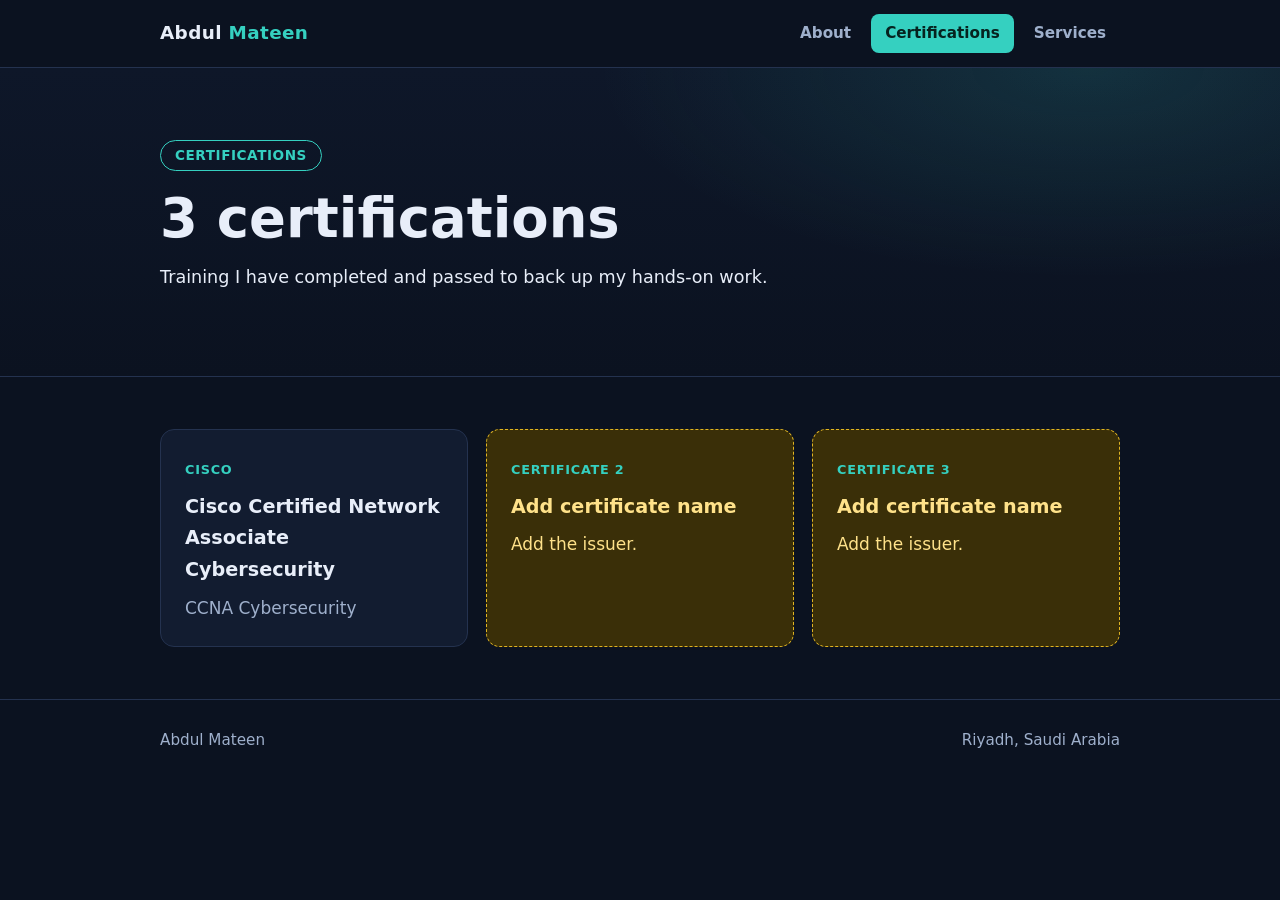
==== certifications.html @ 6075a5bf "Add simple three-page personal website About, Certifications and Services pages with a shared styles" ====
<!DOCTYPE html>
<html lang="en">
<head>
  <meta charset="utf-8">
  <meta name="viewport" content="width=device-width, initial-scale=1">
  <title>Certifications | Abdul Mateen</title>
  <meta name="description" content="Professional certifications held by Abdul Mateen, NOC engineer in Riyadh, Saudi Arabia.">
  <link rel="stylesheet" href="style.css">
</head>
<body>

<header class="site-header">
  <div class="wrap">
    <a class="brand" href="index.html">Abdul <span>Mateen</span></a>
    <nav class="nav">
      <a href="index.html">About</a>
      <a class="active" href="certifications.html">Certifications</a>
      <a href="services.html">Services</a>
    </nav>
  </div>
</header>

<div class="hero">
  <div class="wrap">
    <span class="eyebrow">CERTIFICATIONS</span>
    <h1>3 certifications</h1>
    <p class="lead">Training I have completed and passed to back up my hands-on work.</p>
  </div>
</div>

<main>
  <section>
    <div class="wrap">
      <div class="grid">
        <div class="card">
          <span class="tag">CISCO</span>
          <h3>Cisco Certified Network Associate Cybersecurity</h3>
          <p>CCNA Cybersecurity</p>
        </div>
        <div class="card todo-card">
          <span class="tag">CERTIFICATE 2</span>
          <h3>Add certificate name</h3>
          <p>Add the issuer.</p>
        </div>
        <div class="card todo-card">
          <span class="tag">CERTIFICATE 3</span>
          <h3>Add certificate name</h3>
          <p>Add the issuer.</p>
        </div>
      </div>
    </div>
  </section>
</main>

<footer class="site-footer">
  <div class="wrap">
    <span>Abdul Mateen</span>
    <span>Riyadh, Saudi Arabia</span>
  </div>
</footer>

</body>
</html>
---- style.css ----
:root {
  --bg: #0b1220;
  --panel: #121c30;
  --panel-2: #17233b;
  --line: #24324f;
  --text: #e8eef9;
  --muted: #9fb0cc;
  --accent: #35d0c0;
  --accent-ink: #06231f;
  --todo-bg: #3a2f08;
  --todo-line: #e0b422;
  --todo-text: #ffe28a;
}

* { box-sizing: border-box; }

html { scroll-behavior: smooth; }

body {
  margin: 0;
  background: var(--bg);
  color: var(--text);
  font-family: "Segoe UI", system-ui, -apple-system, Roboto, Helvetica, Arial, sans-serif;
  font-size: 17px;
  line-height: 1.65;
}

a { color: var(--accent); }

.wrap {
  max-width: 1000px;
  margin: 0 auto;
  padding: 0 20px;
}

/* Header */
.site-header {
  border-bottom: 1px solid var(--line);
  background: rgba(11, 18, 32, 0.95);
  position: sticky;
  top: 0;
  z-index: 10;
}

.site-header .wrap {
  display: flex;
  align-items: center;
  justify-content: space-between;
  flex-wrap: wrap;
  gap: 8px 24px;
  padding-top: 14px;
  padding-bottom: 14px;
}

.brand {
  color: var(--text);
  text-decoration: none;
  font-weight: 700;
  font-size: 1.15rem;
  letter-spacing: 0.02em;
}

.brand span { color: var(--accent); }

.nav {
  display: flex;
  flex-wrap: wrap;
  gap: 6px;
}

.nav a {
  color: var(--muted);
  text-decoration: none;
  padding: 7px 14px;
  border-radius: 8px;
  font-weight: 600;
  font-size: 0.95rem;
}

.nav a:hover { color: var(--text); background: var(--panel); }

.nav a.active { color: var(--accent-ink); background: var(--accent); }

/* Hero */
.hero {
  padding: 72px 0 56px;
  border-bottom: 1px solid var(--line);
  background:
    radial-gradient(700px 300px at 85% 0%, rgba(53, 208, 192, 0.14), transparent 70%),
    linear-gradient(180deg, #0e1729, var(--bg));
}

.eyebrow {
  display: inline-block;
  color: var(--accent);
  border: 1px solid var(--accent);
  border-radius: 999px;
  padding: 3px 14px;
  font-size: 0.85rem;
  font-weight: 600;
  letter-spacing: 0.04em;
  margin-bottom: 18px;
}

h1 {
  font-size: clamp(2.1rem, 6vw, 3.4rem);
  line-height: 1.12;
  margin: 0 0 14px;
}

.roles {
  color: var(--muted);
  font-size: clamp(1.02rem, 2.4vw, 1.25rem);
  font-weight: 600;
  margin: 0 0 22px;
}

.roles b { color: var(--accent); font-weight: 600; padding: 0 4px; }

.lead { max-width: 720px; font-size: 1.1rem; margin: 0 0 28px; }

.buttons { display: flex; flex-wrap: wrap; gap: 12px; }

.btn {
  display: inline-block;
  padding: 11px 22px;
  border-radius: 10px;
  font-weight: 700;
  text-decoration: none;
  border: 1px solid var(--accent);
}

.btn.primary { background: var(--accent); color: var(--accent-ink); }
.btn.ghost { color: var(--accent); }

/* Sections */
section { padding: 52px 0; }

h2 {
  font-size: 1.7rem;
  margin: 0 0 8px;
}

.sub { color: var(--muted); margin: 0 0 28px; max-width: 720px; }

.grid {
  display: grid;
  grid-template-columns: repeat(auto-fit, minmax(260px, 1fr));
  gap: 18px;
}

.card {
  background: var(--panel);
  border: 1px solid var(--line);
  border-radius: 14px;
  padding: 24px;
}

.card h3 { margin: 0 0 8px; font-size: 1.2rem; }

.card p { margin: 0; color: var(--muted); }

.card .tag {
  display: inline-block;
  font-size: 0.8rem;
  font-weight: 700;
  letter-spacing: 0.06em;
  color: var(--accent);
  margin-bottom: 10px;
}

.card ul { margin: 12px 0 0; padding-left: 20px; color: var(--muted); }

.facts {
  display: grid;
  grid-template-columns: repeat(auto-fit, minmax(200px, 1fr));
  gap: 18px;
}

.fact {
  background: var(--panel-2);
  border: 1px solid var(--line);
  border-radius: 14px;
  padding: 20px;
}

.fact .k { color: var(--muted); font-size: 0.85rem; letter-spacing: 0.05em; text-transform: uppercase; }
.fact .v { font-size: 1.15rem; font-weight: 700; margin-top: 4px; }

/* Placeholder for details still to be supplied */
.todo {
  background: var(--todo-bg);
  border: 1px dashed var(--todo-line);
  color: var(--todo-text);
  border-radius: 8px;
  padding: 2px 8px;
  font-weight: 600;
}

.card.todo-card { border: 1px dashed var(--todo-line); background: var(--todo-bg); }
.card.todo-card h3, .card.todo-card p { color: var(--todo-text); }

/* Footer */
.site-footer {
  border-top: 1px solid var(--line);
  padding: 28px 0 36px;
  color: var(--muted);
  font-size: 0.95rem;
}

.site-footer .wrap {
  display: flex;
  flex-wrap: wrap;
  justify-content: space-between;
  gap: 8px 24px;
}
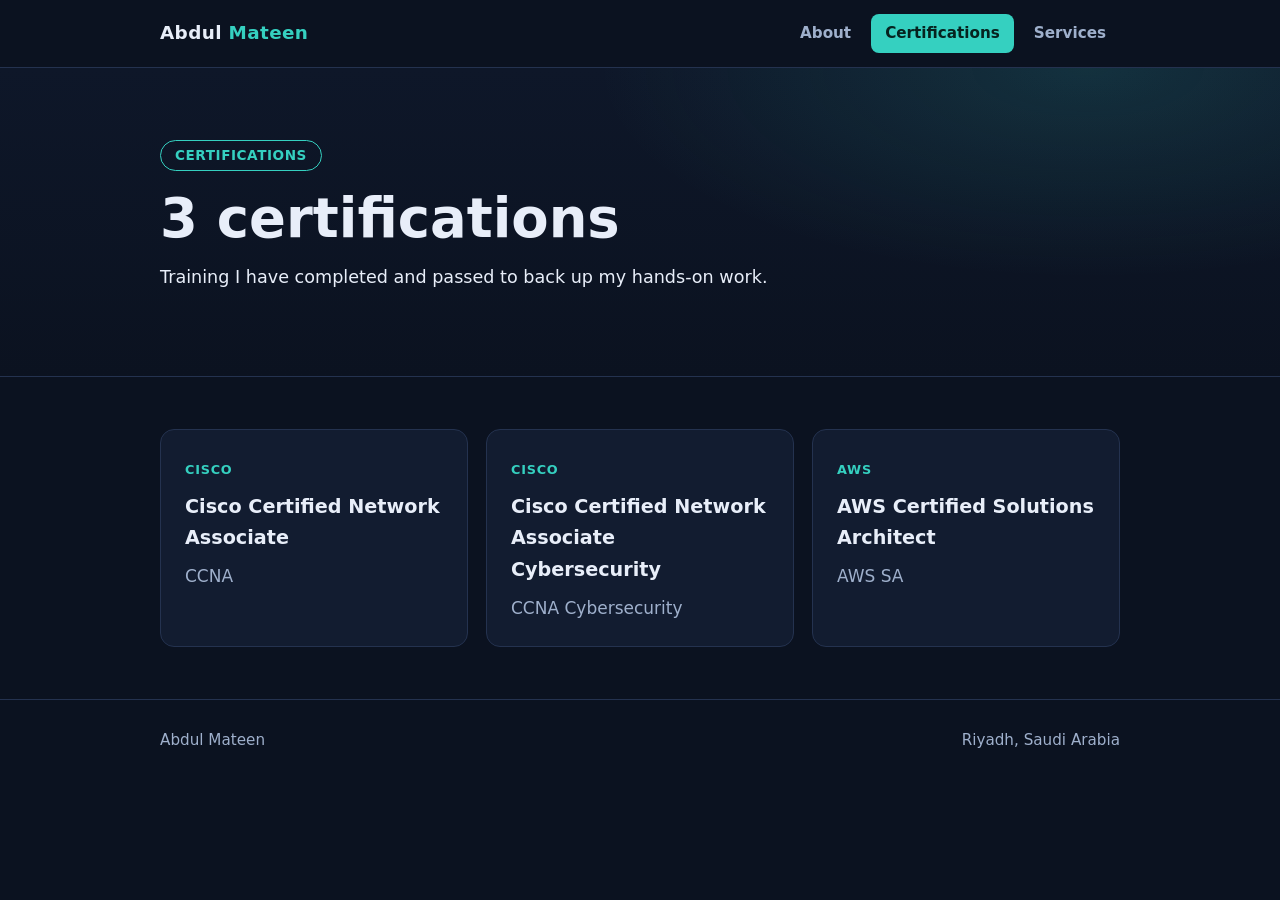
==== commit 6042bdf6: "Fill in certifications, SOC role, tagline and Iqama from LinkedIn headline Co-Authored-By: Claude Fa" ====
--- a/certifications.html
+++ b/certifications.html
@@ -34,18 +34,18 @@
       <div class="grid">
         <div class="card">
           <span class="tag">CISCO</span>
+          <h3>Cisco Certified Network Associate</h3>
+          <p>CCNA</p>
+        </div>
+        <div class="card">
+          <span class="tag">CISCO</span>
           <h3>Cisco Certified Network Associate Cybersecurity</h3>
           <p>CCNA Cybersecurity</p>
         </div>
-        <div class="card todo-card">
-          <span class="tag">CERTIFICATE 2</span>
-          <h3>Add certificate name</h3>
-          <p>Add the issuer.</p>
-        </div>
-        <div class="card todo-card">
-          <span class="tag">CERTIFICATE 3</span>
-          <h3>Add certificate name</h3>
-          <p>Add the issuer.</p>
+        <div class="card">
+          <span class="tag">AWS</span>
+          <h3>AWS Certified Solutions Architect</h3>
+          <p>AWS SA</p>
         </div>
       </div>
     </div>
--- a/style.css
+++ b/style.css
@@ -173,7 +173,7 @@
 
 .facts {
   display: grid;
-  grid-template-columns: repeat(auto-fit, minmax(200px, 1fr));
+  grid-template-columns: repeat(auto-fit, minmax(165px, 1fr));
   gap: 18px;
 }
 
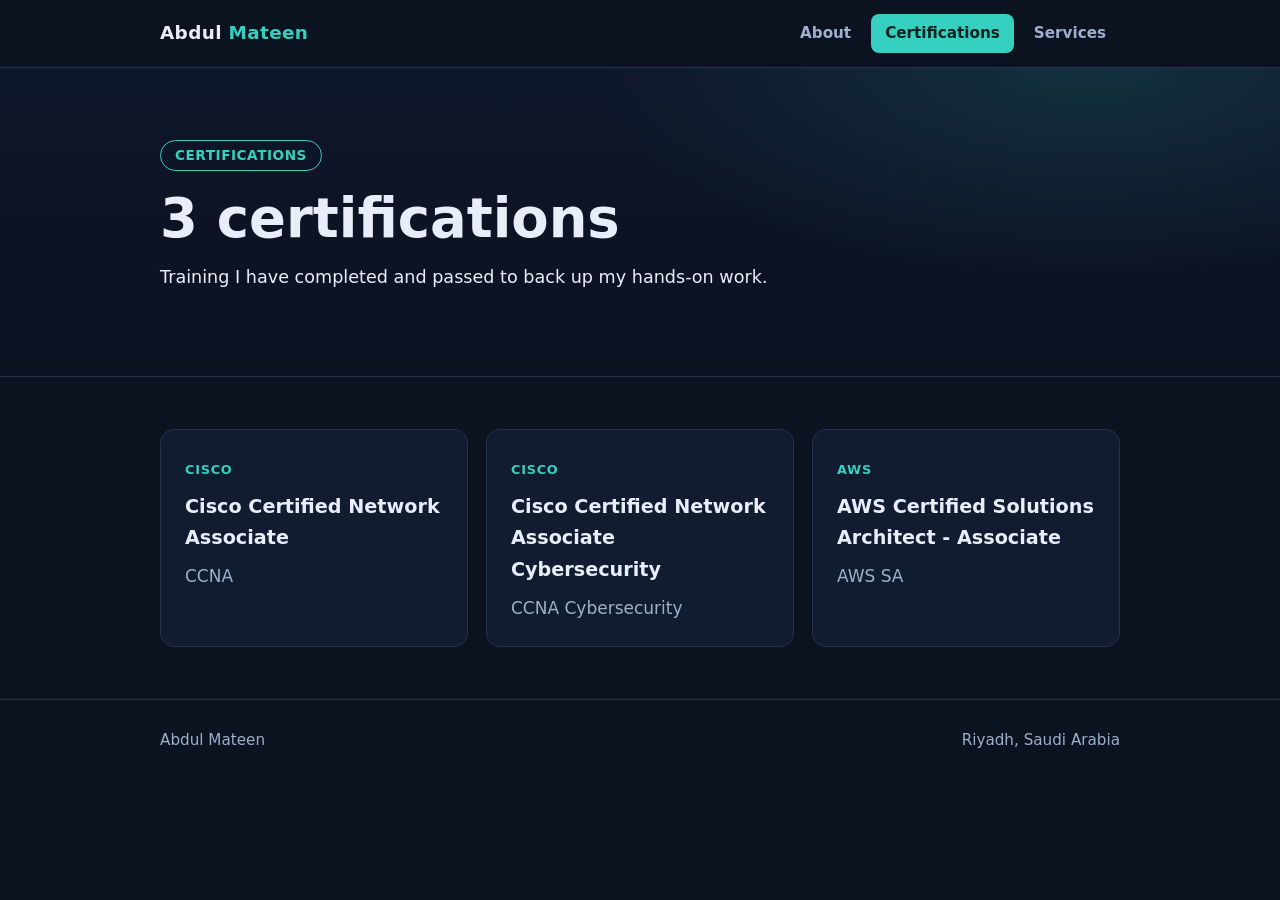
==== commit 11532001: "Use full AWS certificate name Co-Authored-By: Claude Fable 5.2 <noreply@anthropic.com> Claude-Sessio" ====
--- a/certifications.html
+++ b/certifications.html
@@ -44,7 +44,7 @@
         </div>
         <div class="card">
           <span class="tag">AWS</span>
-          <h3>AWS Certified Solutions Architect</h3>
+          <h3>AWS Certified Solutions Architect - Associate</h3>
           <p>AWS SA</p>
         </div>
       </div>
--- a/style.css
+++ b/style.css
@@ -171,6 +171,10 @@
 
 .card ul { margin: 12px 0 0; padding-left: 20px; color: var(--muted); }
 
+.card li { margin-bottom: 6px; }
+
+.card li::marker { color: var(--accent); }
+
 .facts {
   display: grid;
   grid-template-columns: repeat(auto-fit, minmax(165px, 1fr));
